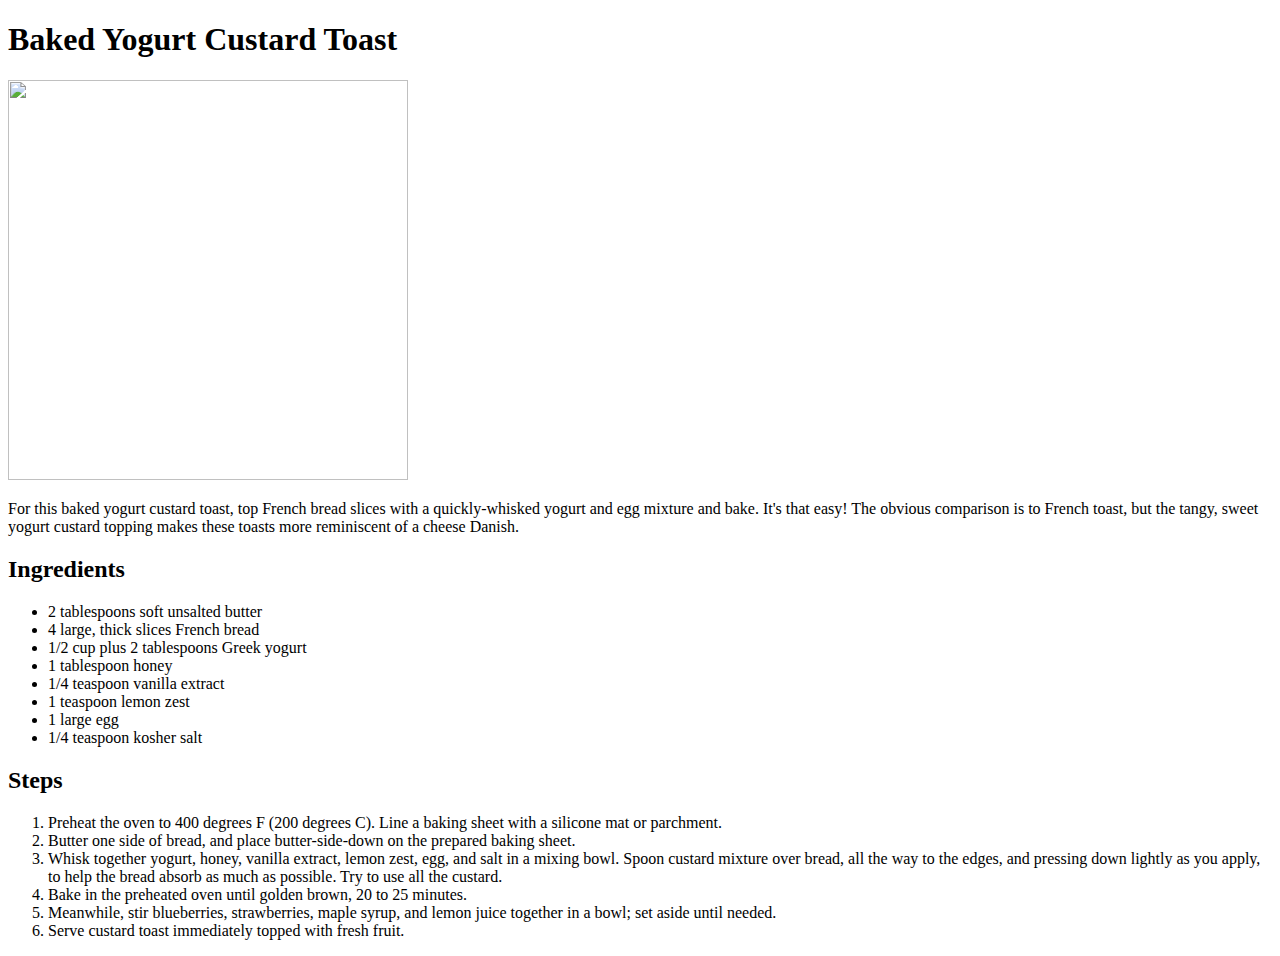
==== recipes/Baked Yogurt Custard Toast.html @ 3f8a9eb4 "I gueess its final" ====
<!DOCTYPE html>
<html lang="en">
<head>
    <meta charset="UTF-8">
    <meta name="viewport" content="width=device-width, initial-scale=1.0">
    <title>Document</title>
</head>
<body>
  <h1>Baked Yogurt Custard Toast</h1>
  <img src="https://www.allrecipes.com/thmb/nwmIKHku1mYHJ2bJK9U_ROFqqQs=/0x512/filters:no_upscale():max_bytes(150000):strip_icc():format(webp)/8600851_Baked-Yogurt-Custard-Toast_John-Mitzewich_4x3-75a172457d434a6e80afae7222a9a6b2.jpg" height="400" width="400">
  <p>For this baked yogurt custard toast, top French bread slices with a quickly-whisked yogurt and egg mixture and bake. It's that easy! The obvious comparison is to French toast, but the tangy, sweet yogurt custard topping makes these toasts more reminiscent of a cheese Danish.</p>
  <h2>Ingredients</h2>
  <ul>
    <li>2 tablespoons soft unsalted butter</li>
    <li>4 large, thick slices French bread</li>
    <li>1/2 cup plus 2 tablespoons Greek yogurt</li>
    <li>1 tablespoon honey</li>
    <li>1/4 teaspoon vanilla extract</li>
    <li>1 teaspoon lemon zest</li>
    <li>1 large egg</li>
    <li>1/4 teaspoon kosher salt</li>
  </ul>
  <h2>Steps</h2>
  <ol>
    <li>Preheat the oven to 400 degrees F (200 degrees C). Line a baking sheet with a silicone mat or parchment.</li>
    <li>Butter one side of bread, and place butter-side-down on the prepared baking sheet.</li>
    <li>Whisk together yogurt, honey, vanilla extract, lemon zest, egg, and salt in a mixing bowl. Spoon custard mixture over bread, all the way to the edges, and pressing down lightly as you apply, to help the bread absorb as much as possible. Try to use all the custard.</li>
    <li>Bake in the preheated oven until golden brown, 20 to 25 minutes.</li>
    <li>Meanwhile, stir blueberries, strawberries, maple syrup, and lemon juice together in a bowl; set aside until needed.</li>
    <li>Serve custard toast immediately topped with fresh fruit.</li>
</ol>
</body>
</html>
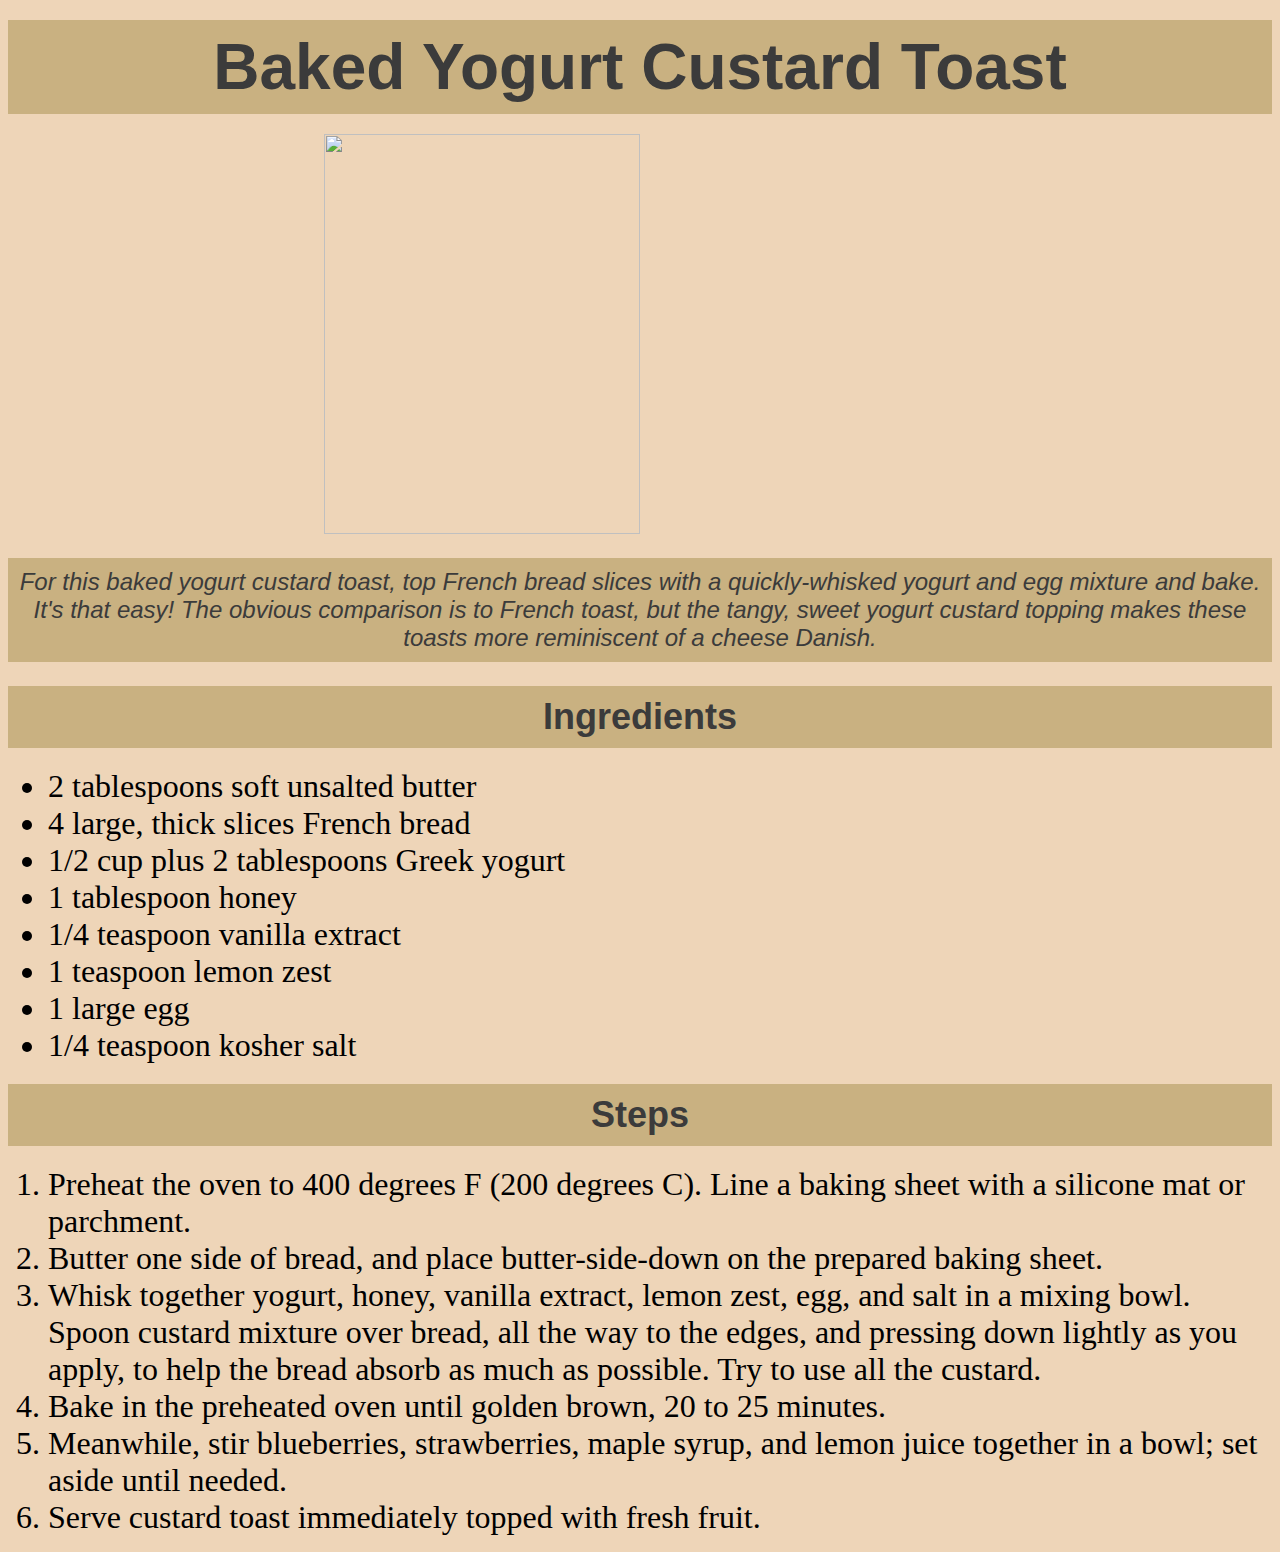
==== commit dcb54d2f: "added some css" ====
--- a/recipes/Baked Yogurt Custard Toast.html
+++ b/recipes/Baked Yogurt Custard Toast.html
@@ -3,31 +3,31 @@
 <head>
     <meta charset="UTF-8">
     <meta name="viewport" content="width=device-width, initial-scale=1.0">
-    <title>Document</title>
+    <link rel="stylesheet" href="../style.css">
 </head>
 <body>
-  <h1>Baked Yogurt Custard Toast</h1>
+  <h1 class="main">Baked Yogurt Custard Toast</h1>
   <img src="https://www.allrecipes.com/thmb/nwmIKHku1mYHJ2bJK9U_ROFqqQs=/0x512/filters:no_upscale():max_bytes(150000):strip_icc():format(webp)/8600851_Baked-Yogurt-Custard-Toast_John-Mitzewich_4x3-75a172457d434a6e80afae7222a9a6b2.jpg" height="400" width="400">
-  <p>For this baked yogurt custard toast, top French bread slices with a quickly-whisked yogurt and egg mixture and bake. It's that easy! The obvious comparison is to French toast, but the tangy, sweet yogurt custard topping makes these toasts more reminiscent of a cheese Danish.</p>
+  <p><em>For this baked yogurt custard toast, top French bread slices with a quickly-whisked yogurt and egg mixture and bake. It's that easy! The obvious comparison is to French toast, but the tangy, sweet yogurt custard topping makes these toasts more reminiscent of a cheese Danish.</em></p>
   <h2>Ingredients</h2>
   <ul>
-    <li>2 tablespoons soft unsalted butter</li>
-    <li>4 large, thick slices French bread</li>
-    <li>1/2 cup plus 2 tablespoons Greek yogurt</li>
-    <li>1 tablespoon honey</li>
-    <li>1/4 teaspoon vanilla extract</li>
-    <li>1 teaspoon lemon zest</li>
-    <li>1 large egg</li>
-    <li>1/4 teaspoon kosher salt</li>
+    <li class="Ingredients">2 tablespoons soft unsalted butter</li>
+    <li class="Ingredients">4 large, thick slices French bread</li>
+    <li class="Ingredients">1/2 cup plus 2 tablespoons Greek yogurt</li>
+    <li class="Ingredients">1 tablespoon honey</li>
+    <li class="Ingredients">1/4 teaspoon vanilla extract</li>
+    <li class="Ingredients">1 teaspoon lemon zest</li>
+    <li class="Ingredients">1 large egg</li>
+    <li class="Ingredients">1/4 teaspoon kosher salt</li>
   </ul>
   <h2>Steps</h2>
   <ol>
-    <li>Preheat the oven to 400 degrees F (200 degrees C). Line a baking sheet with a silicone mat or parchment.</li>
-    <li>Butter one side of bread, and place butter-side-down on the prepared baking sheet.</li>
-    <li>Whisk together yogurt, honey, vanilla extract, lemon zest, egg, and salt in a mixing bowl. Spoon custard mixture over bread, all the way to the edges, and pressing down lightly as you apply, to help the bread absorb as much as possible. Try to use all the custard.</li>
-    <li>Bake in the preheated oven until golden brown, 20 to 25 minutes.</li>
-    <li>Meanwhile, stir blueberries, strawberries, maple syrup, and lemon juice together in a bowl; set aside until needed.</li>
-    <li>Serve custard toast immediately topped with fresh fruit.</li>
+    <li class="Ingredients">Preheat the oven to 400 degrees F (200 degrees C). Line a baking sheet with a silicone mat or parchment.</li>
+    <li class="Ingredients">Butter one side of bread, and place butter-side-down on the prepared baking sheet.</li>
+    <li class="Ingredients">Whisk together yogurt, honey, vanilla extract, lemon zest, egg, and salt in a mixing bowl. Spoon custard mixture over bread, all the way to the edges, and pressing down lightly as you apply, to help the bread absorb as much as possible. Try to use all the custard.</li>
+    <li class="Ingredients">Bake in the preheated oven until golden brown, 20 to 25 minutes.</li>
+    <li class="Ingredients">Meanwhile, stir blueberries, strawberries, maple syrup, and lemon juice together in a bowl; set aside until needed.</li>
+    <li class="Ingredients">Serve custard toast immediately topped with fresh fruit.</li>
 </ol>
 </body>
 </html>--- a/style.css
+++ b/style.css
@@ -0,0 +1,52 @@
+body {
+    background-color: rgb(238, 213, 184);
+}
+.main {
+    color: rgb(59, 59, 59);
+    background-color: #c9b181;
+    font-size: 64px;
+    text-align: center;
+    font-family: 'Gill Sans', 'Gill Sans MT', Calibri, 'Trebuchet MS', sans-serif;
+    margin: 20px auto;
+    padding: 10px;
+    border: 5px black;
+}
+p {
+    color: rgb(59, 59, 59);
+    background-color: #c9b181;
+    font-size: 24px;
+    font-family: 'Gill Sans', 'Gill Sans MT', Calibri, 'Trebuchet MS', sans-serif;
+    padding: 10px;
+    border: 5px black;
+    text-align: center;    
+}
+.li {
+    font-size: 36px;
+    background-color: #c9b181;
+    margin: 20px;
+    padding: 5px;
+    color: rgb(59, 59, 59);
+
+}
+img {
+    display: block;
+    margin: auto;
+    width: 50%;
+
+}
+a {
+    color: rgb(59, 59, 59);
+}
+h2 {
+    color: rgb(59, 59, 59);
+    background-color: #c9b181;
+    font-size: 36px;
+    text-align: center;
+    font-family: 'Gill Sans', 'Gill Sans MT', Calibri, 'Trebuchet MS', sans-serif;
+    margin: 20px auto;
+    padding: 10px;
+    border: 5px black;
+}
+.Ingredients {
+    font-size: xx-large;
+}
